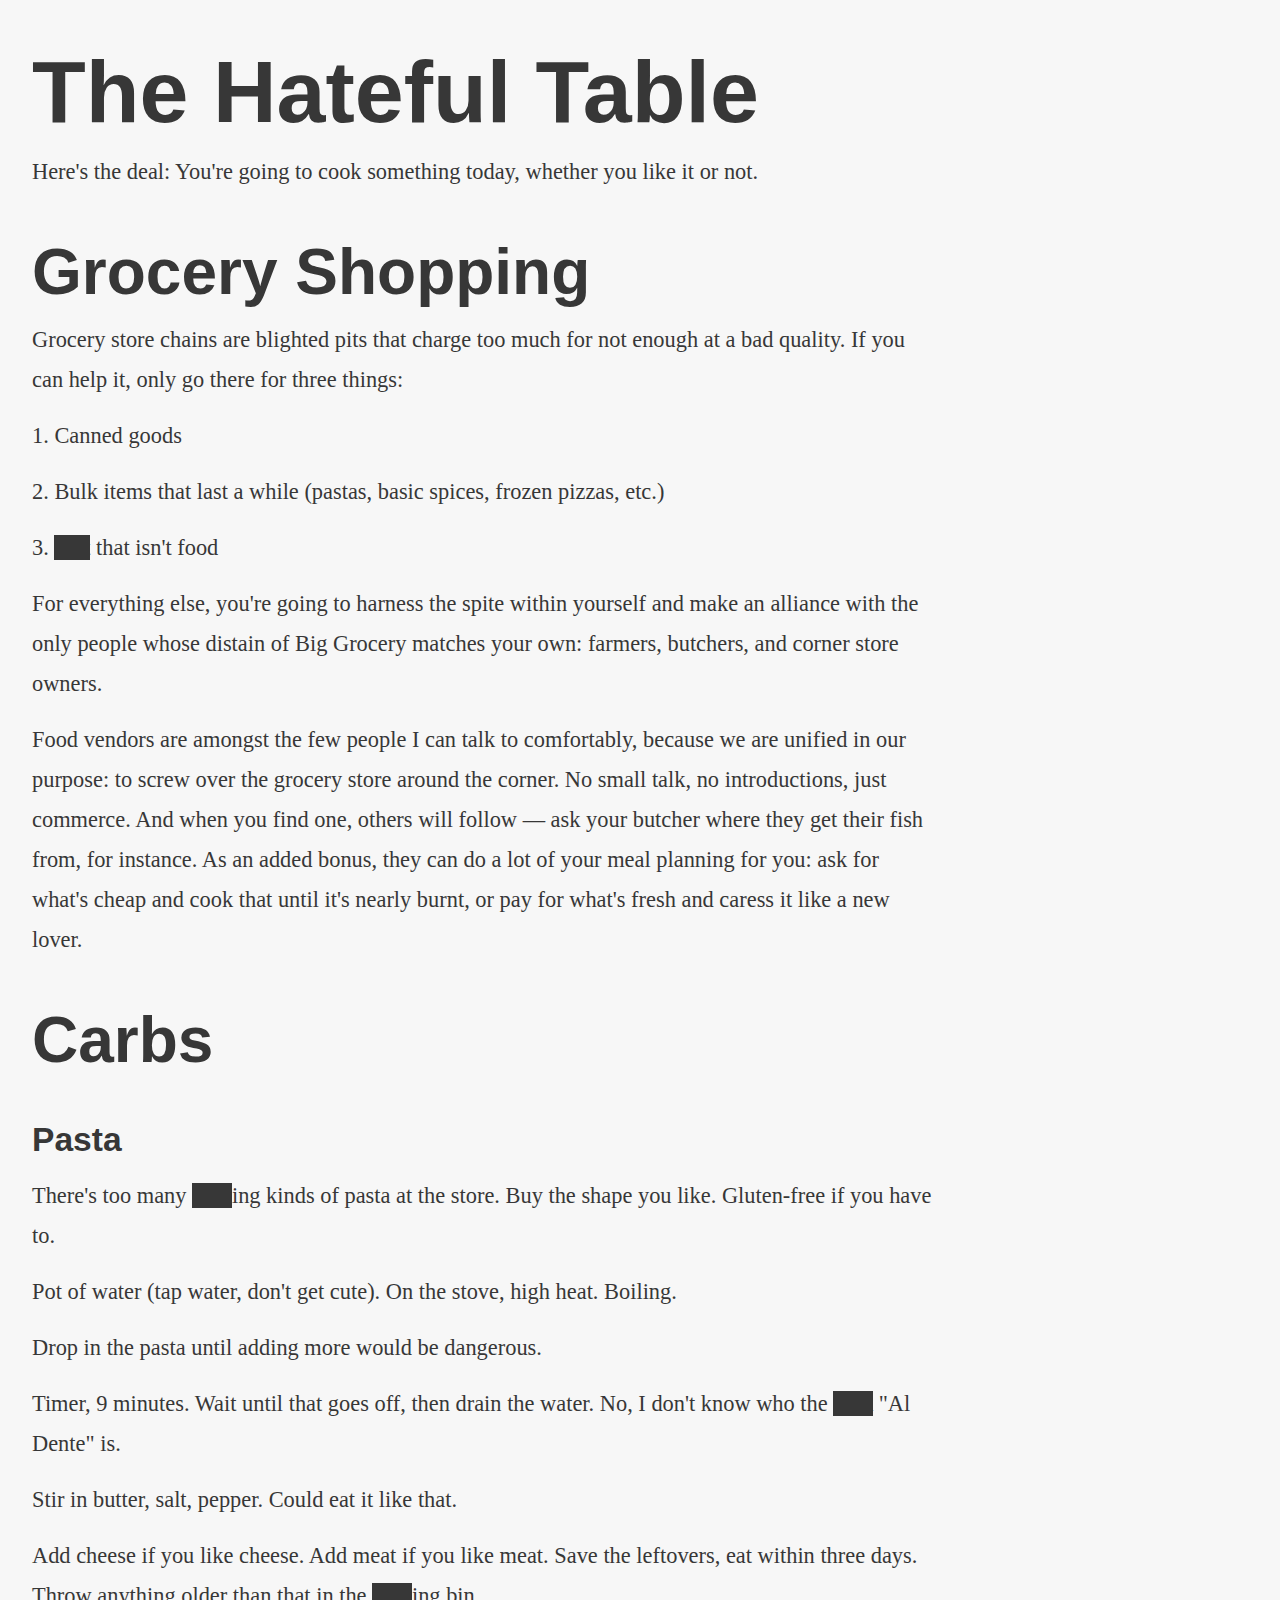
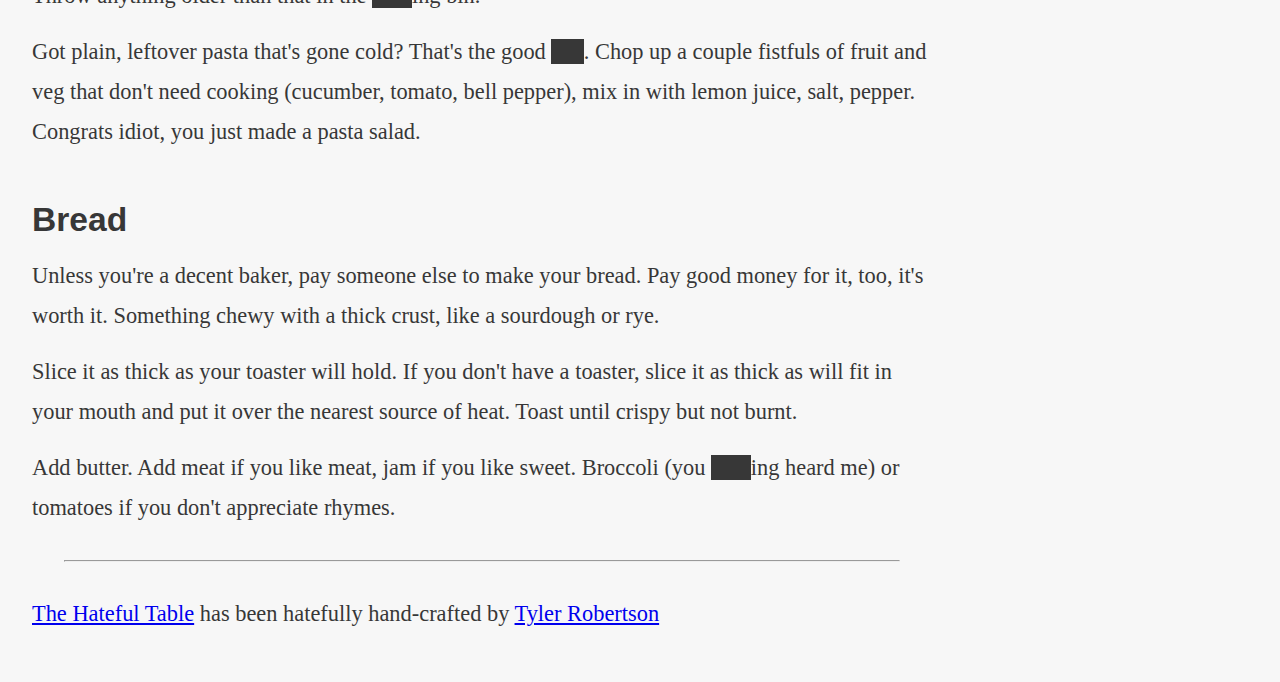
==== html/index.html @ 6c24e1fa "Built HTML file" ====
<html>
  <head>
    <title>The Hateful Table</title>
    <link rel="stylesheet" href="style.css" />
  </head>
  <body>
<h1><a href="#The Hateful Table">The Hateful Table</a></h1>

<p>Here's the deal: You're going to cook something today, whether you like it or not.</p>
<h1><a href="#Grocery Shopping">Grocery Shopping</a></h1>

<p>Grocery store chains are blighted pits that charge too much for not enough at a bad quality. If you can help it, only go there for three things:</p>

<p>1. Canned goods</p>

<p>2. Bulk items that last a while (pastas, basic spices, frozen pizzas, etc.)</p>

<p>3. <i>Shit</i> that isn't food</p>

<p>For everything else, you're going to harness the spite within yourself and make an alliance with the only people whose distain of Big Grocery matches your own: farmers, butchers, and corner store owners. </p>

<p>Food vendors are amongst the few people I can talk to comfortably, because we are unified in our purpose: to screw over the grocery store around the corner. No small talk, no introductions, just commerce. And when you find one, others will follow — ask your butcher where they get their fish from, for instance. As an added bonus, they can do a lot of your meal planning for you: ask for what's cheap and cook that until it's nearly burnt, or pay for what's fresh and caress it like a new lover.</p>
<h1><a href="#Carbs">Carbs</a></h1>

<h2><a href="#Pasta">Pasta</a></h2>

<p>There's too many <i>fuck</i>ing kinds of pasta at the store. Buy the shape you like. Gluten-free if you have to.</p>

<p>Pot of water (tap water, don't get cute). On the stove, high heat. Boiling.</p>

<p>Drop in the pasta until adding more would be dangerous. </p>

<p>Timer, 9 minutes. Wait until that goes off, then drain the water. No, I don't know who the <i>fuck</i> "Al Dente" is. </p>

<p>Stir in butter, salt, pepper. Could eat it like that. </p>

<p>Add cheese if you like cheese. Add meat if you like meat. Save the leftovers, eat within three days. Throw anything older than that in the <i>fuck</i>ing bin.</p>

<p>Got plain, leftover pasta that's gone cold? That's the good <i>shit</i>. Chop up a couple fistfuls of fruit and veg that don't need cooking (cucumber, tomato, bell pepper), mix in with lemon juice, salt, pepper. Congrats idiot, you just made a pasta salad.</p>

<h2><a href="#Bread">Bread</a></h2>

<p>Unless you're a decent baker, pay someone else to make your bread. Pay good money for it, too, it's worth it. Something chewy with a thick crust, like a sourdough or rye.</p>

<p>Slice it as thick as your toaster will hold. If you don't have a toaster, slice it as thick as will fit in your mouth and put it over the nearest source of heat. Toast until crispy but not burnt. </p>

<p>Add butter. Add meat if you like meat, jam if you like sweet. Broccoli (you <i>fuck</i>ing heard me) or tomatoes if you don't appreciate rhymes.</p>
    <hr />
    <p><a href="https://thehatefultable.com">The Hateful Table</a> has been hatefully hand-crafted by <a href="https://www.aTylerRobertson.com">Tyler Robertson</a></p>
    <script src="https://tyler-visitor-tracker.glitch.me/hey.js"></script>
  </body>
</html>
---- html/style.css ----
body {
  font-size: 140%;
  background: #F7F7F7;
  color: #373737;
  margin: 3rem 2rem;
  font-family: serif;
  line-height: 2.5rem;
  max-width: 900px;
}

h1, h2, h3 {
  font-family: sans-serif;
  margin: 0;
  margin-top: 3rem;
}

h1 {
  font-size: 4rem;
  line-height: 4rem;
}

h1:first-of-type {
  font-size: 5.5rem;
  line-height: 5.5rem;
  margin-top: 0;
}

h1 a {
  color: #373737;
  text-decoration: none;
}

h1 a:hover {
  color: #595959;
}

h2 a {
  color: #373737;
  text-decoration: none;
}

h2 a:hover {
  color: #595959;
}

hr {
  margin: 2rem;
}

p {
  margin: 1rem 0;
}

i {
  font-style: normal;
  background: #373737;
}
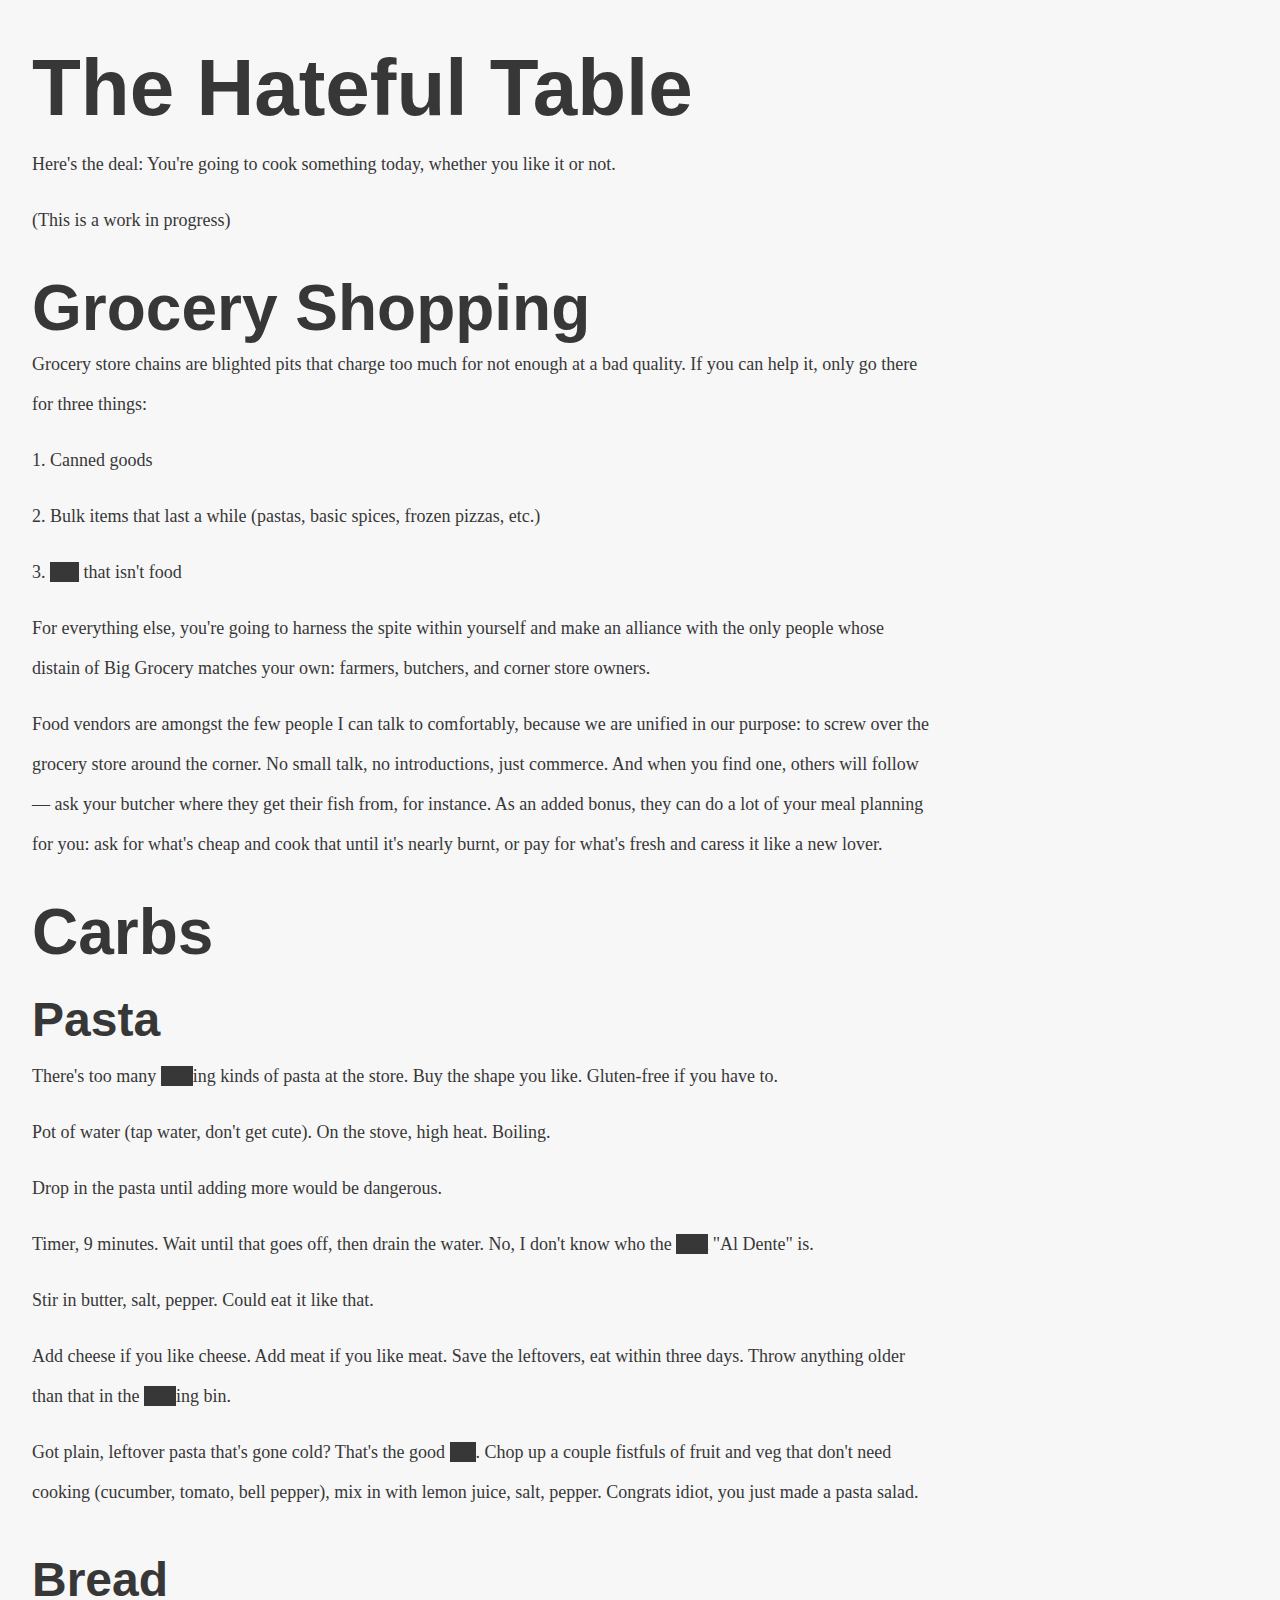
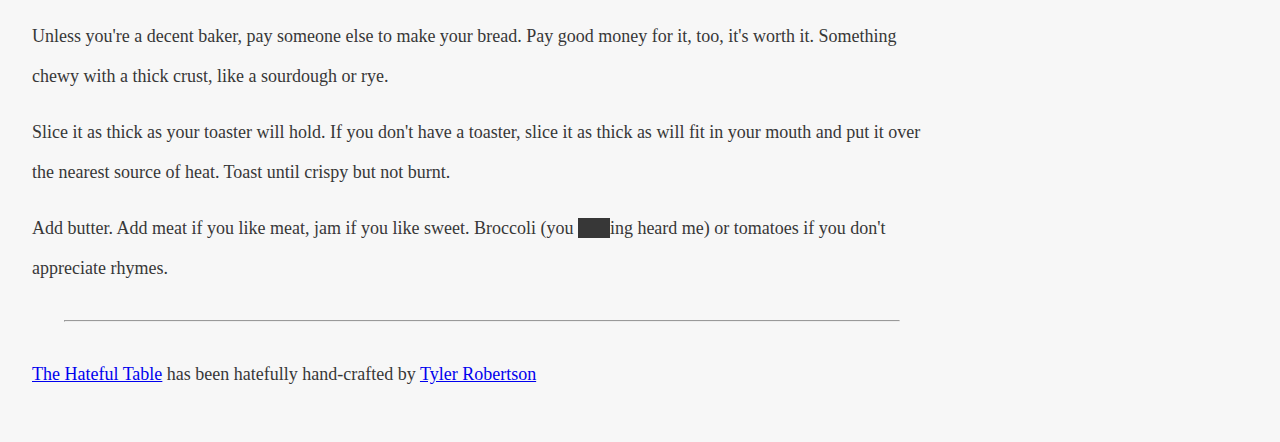
==== commit e8a10a3b: "Built HTML file" ====
--- a/html/index.html
+++ b/html/index.html
@@ -4,9 +4,12 @@
     <link rel="stylesheet" href="style.css" />
   </head>
   <body>
+    <main>
 <h1><a href="#The Hateful Table">The Hateful Table</a></h1>
 
 <p>Here's the deal: You're going to cook something today, whether you like it or not.</p>
+
+<p>(This is a work in progress)</p>
 <h1><a href="#Grocery Shopping">Grocery Shopping</a></h1>
 
 <p>Grocery store chains are blighted pits that charge too much for not enough at a bad quality. If you can help it, only go there for three things:</p>
@@ -45,8 +48,9 @@
 <p>Slice it as thick as your toaster will hold. If you don't have a toaster, slice it as thick as will fit in your mouth and put it over the nearest source of heat. Toast until crispy but not burnt. </p>
 
 <p>Add butter. Add meat if you like meat, jam if you like sweet. Broccoli (you <i>fuck</i>ing heard me) or tomatoes if you don't appreciate rhymes.</p>
-    <hr />
-    <p><a href="https://thehatefultable.com">The Hateful Table</a> has been hatefully hand-crafted by <a href="https://www.aTylerRobertson.com">Tyler Robertson</a></p>
+        <hr />
+        <p><a href="https://thehatefultable.com">The Hateful Table</a> has been hatefully hand-crafted by <a href="https://www.aTylerRobertson.com">Tyler Robertson</a></p>
+    </main>
     <script src="https://tyler-visitor-tracker.glitch.me/hey.js"></script>
   </body>
 </html>
--- a/html/style.css
+++ b/html/style.css
@@ -1,10 +1,14 @@
 body {
-  font-size: 140%;
+  font-size: min(18px, 200%);
   background: #F7F7F7;
   color: #373737;
-  margin: 3rem 2rem;
+  margin: 0;
   font-family: serif;
   line-height: 2.5rem;
+}
+
+main {
+  margin: 3rem 2rem;
   max-width: 900px;
 }
 
@@ -14,14 +18,21 @@
   margin-top: 3rem;
 }
 
+h3 {
+  font-size: 2rem;
+}
+
+h2 {
+  font-size: 3rem;
+}
+
 h1 {
   font-size: 4rem;
-  line-height: 4rem;
 }
 
 h1:first-of-type {
-  font-size: 5.5rem;
-  line-height: 5.5rem;
+  font-size: 5rem;
+  line-height: 5rem;
   margin-top: 0;
 }
 
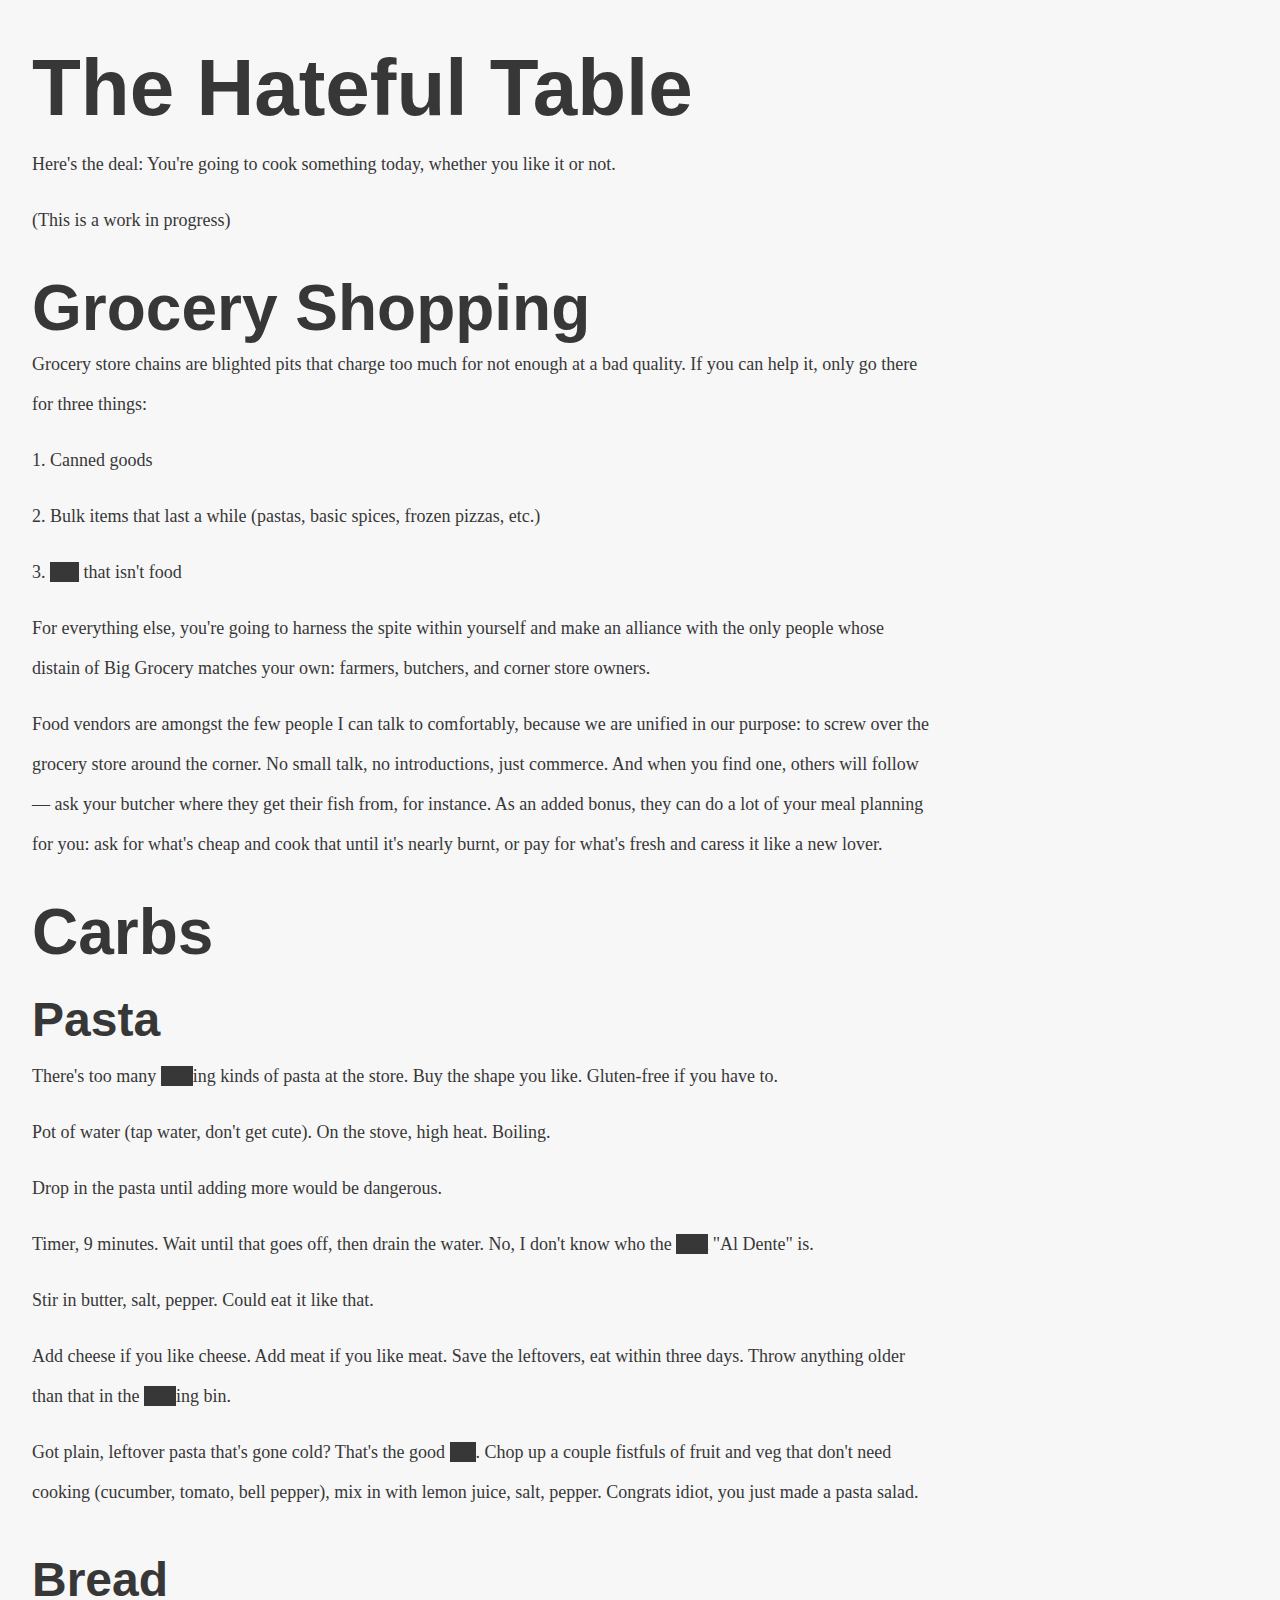
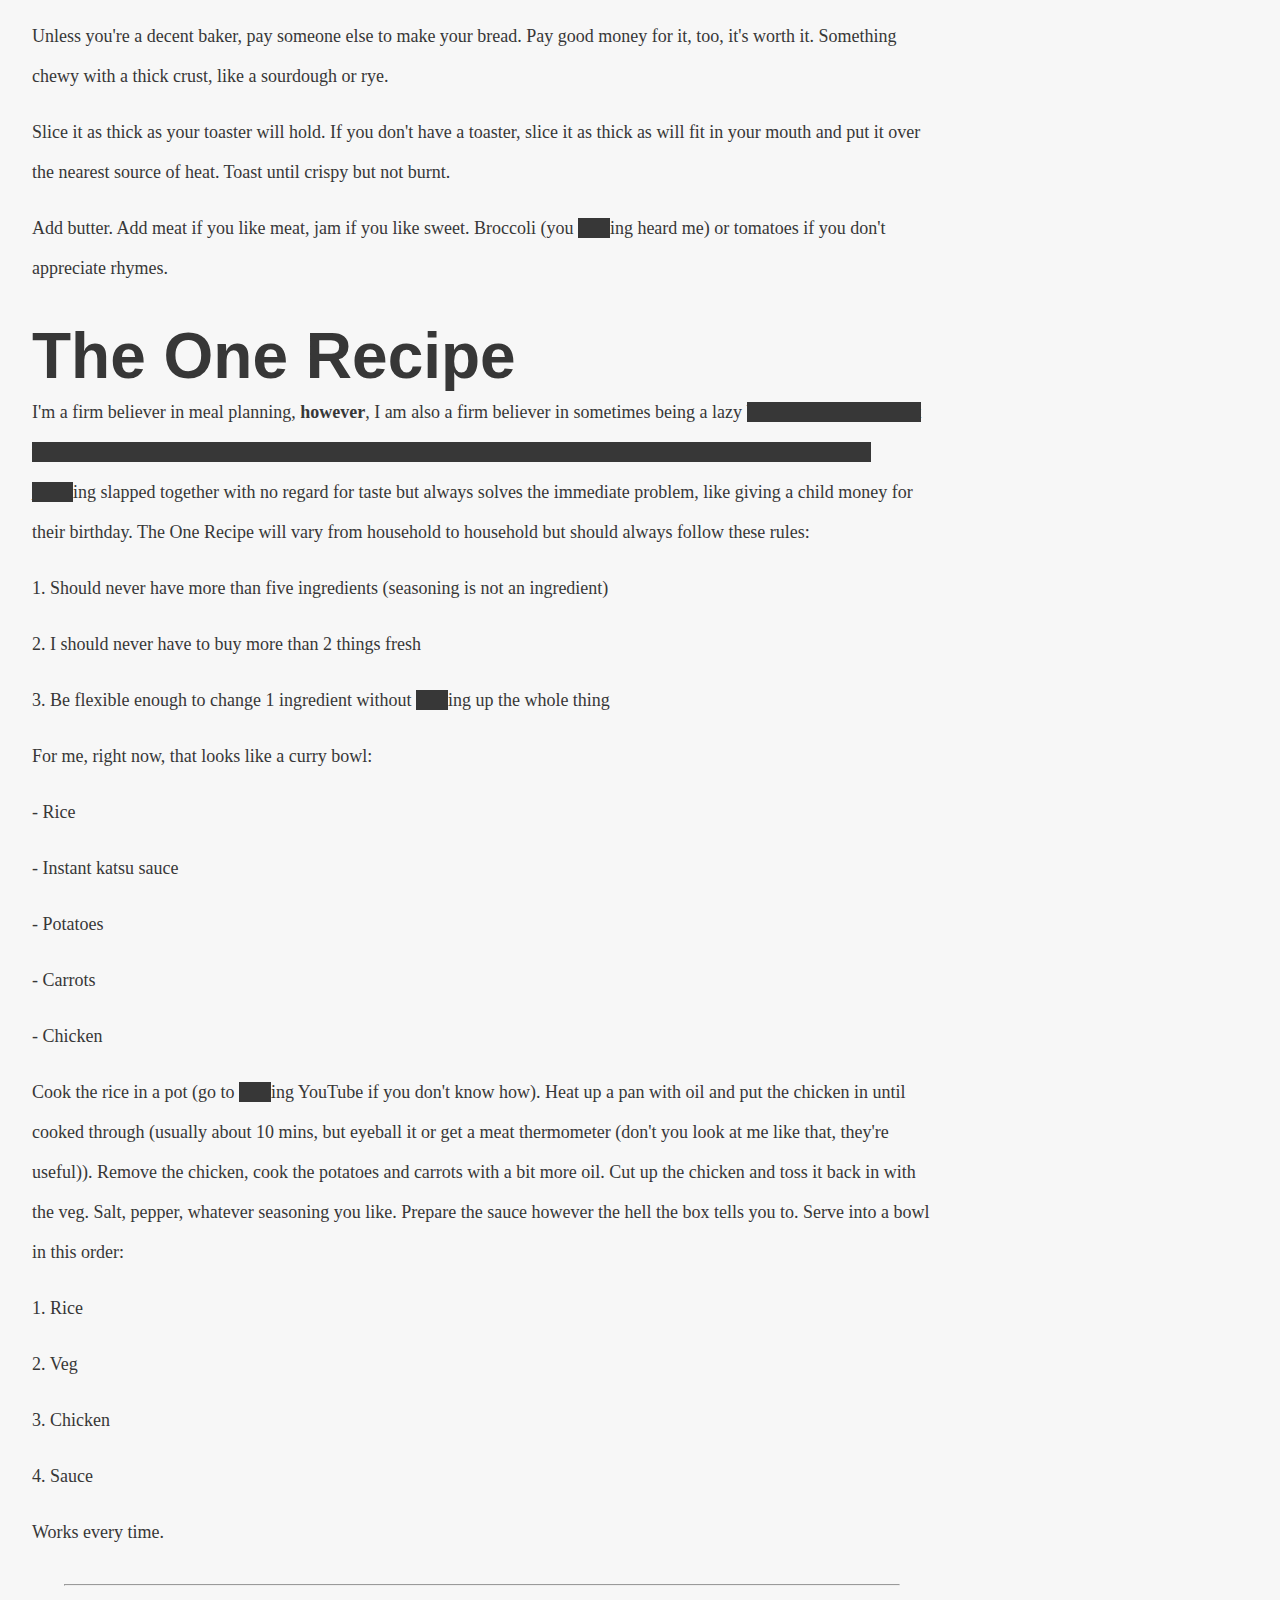
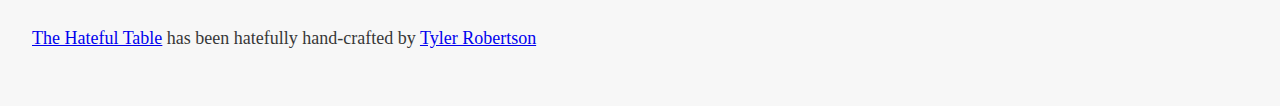
==== commit 15846ee0: "Built HTML file" ====
--- a/html/index.html
+++ b/html/index.html
@@ -48,6 +48,30 @@
 <p>Slice it as thick as your toaster will hold. If you don't have a toaster, slice it as thick as will fit in your mouth and put it over the nearest source of heat. Toast until crispy but not burnt. </p>
 
 <p>Add butter. Add meat if you like meat, jam if you like sweet. Broccoli (you <i>fuck</i>ing heard me) or tomatoes if you don't appreciate rhymes.</p>
+<h1><a href="#The One Recipe">The One Recipe</a></h1>
+
+<p>I'm a firm believer in meal planning, <b>however</b>, I am also a firm believer in sometimes being a lazy <i>bitch_ who doesn't want to make the thing that me-last-Monday thought would be easy. So there needs to be a backup. Something that can be _fuck</i>ing slapped together with no regard for taste but always solves the immediate problem, like giving a child money for their birthday. The One Recipe will vary from household to household but should always follow these rules:</p>
+
+<p>1. Should never have more than five ingredients (seasoning is not an ingredient)</p>
+<p>2. I should never have to buy more than 2 things fresh</p>
+<p>3. Be flexible enough to change 1 ingredient without <i>fuck</i>ing up the whole thing</p>
+
+<p>For me, right now, that looks like a curry bowl:</p>
+
+<p>- Rice</p>
+<p>- Instant katsu sauce</p>
+<p>- Potatoes</p>
+<p>- Carrots</p>
+<p>- Chicken</p>
+
+<p>Cook the rice in a pot (go to <i>fuck</i>ing YouTube if you don't know how). Heat up a pan with oil and put the chicken in until cooked through (usually about 10 mins, but eyeball it or get a meat thermometer (don't you look at me like that, they're useful)). Remove the chicken, cook the potatoes and carrots with a bit more oil. Cut up the chicken and toss it back in with the veg. Salt, pepper, whatever seasoning you like. Prepare the sauce however the hell the box tells you to. Serve into a bowl in this order:</p>
+
+<p>1. Rice</p>
+<p>2. Veg</p>
+<p>3. Chicken</p>
+<p>4. Sauce</p>
+
+<p>Works every time.</p>
         <hr />
         <p><a href="https://thehatefultable.com">The Hateful Table</a> has been hatefully hand-crafted by <a href="https://www.aTylerRobertson.com">Tyler Robertson</a></p>
     </main>
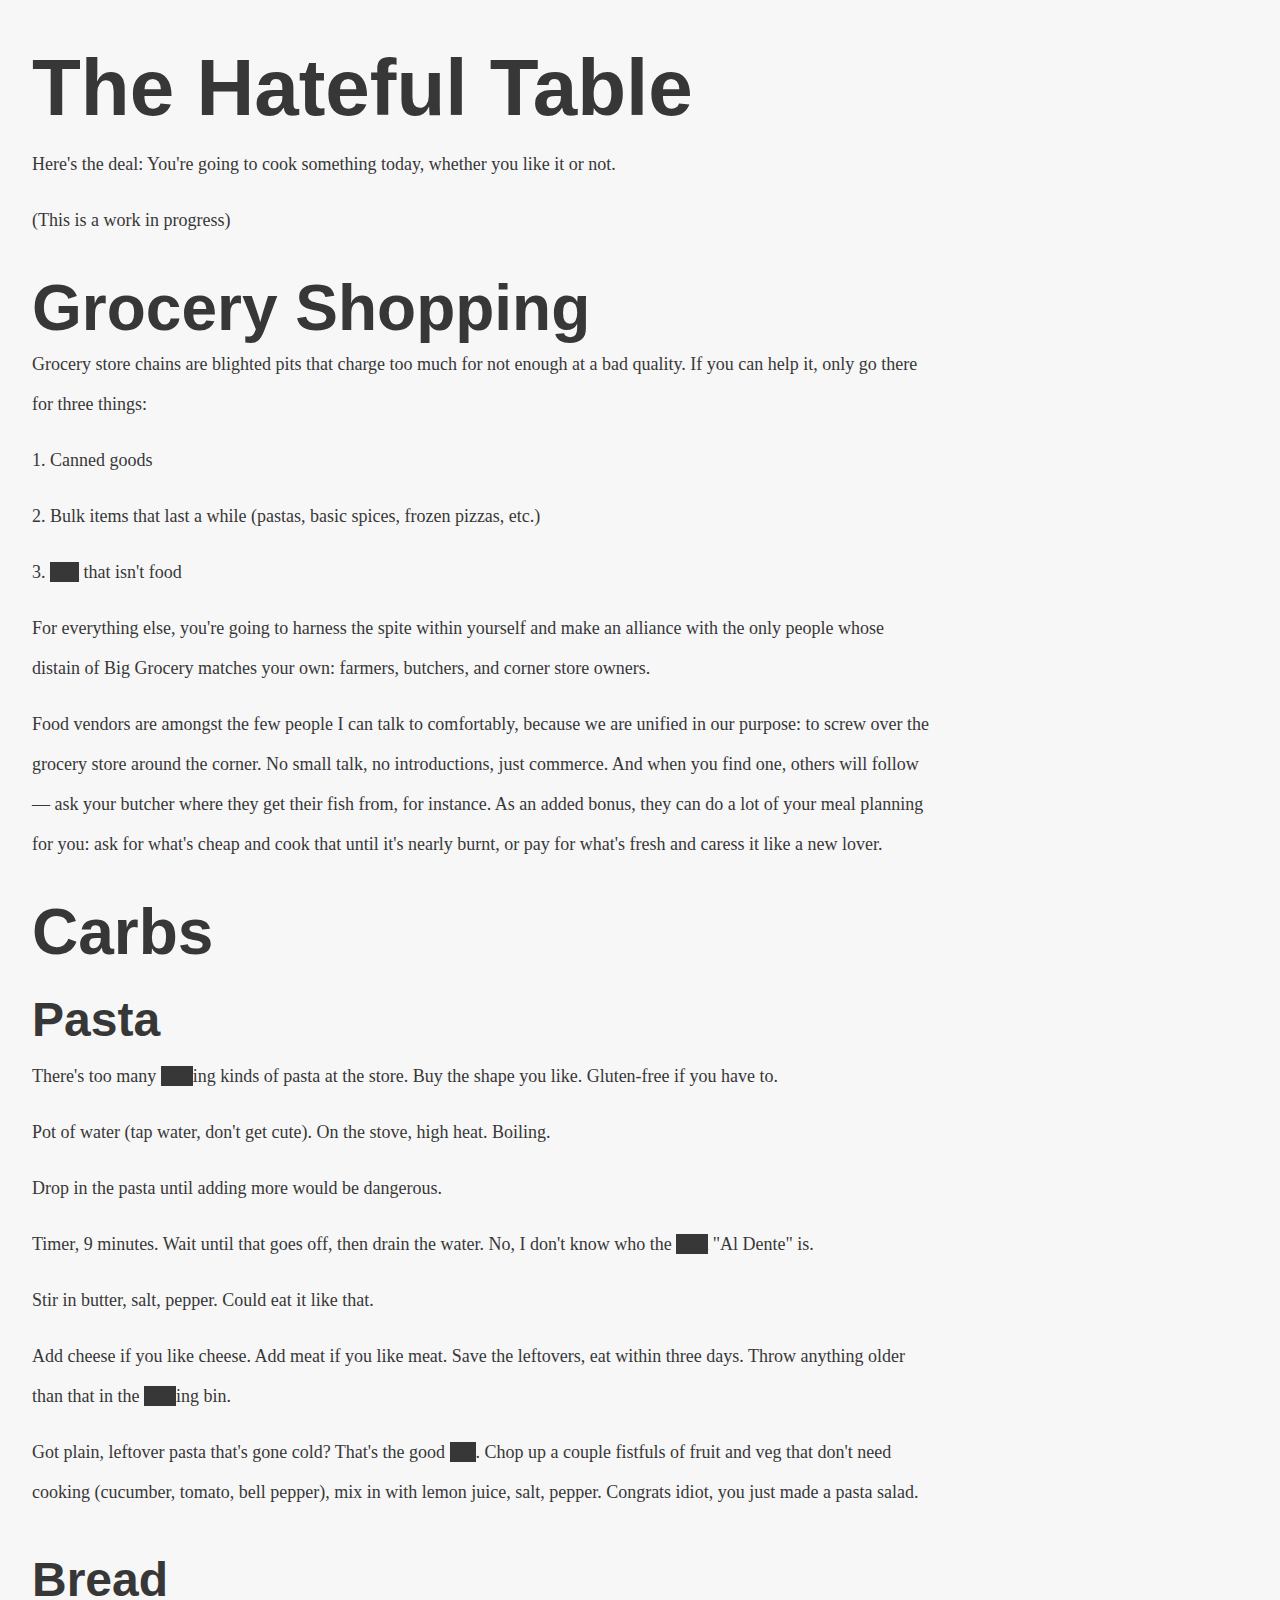
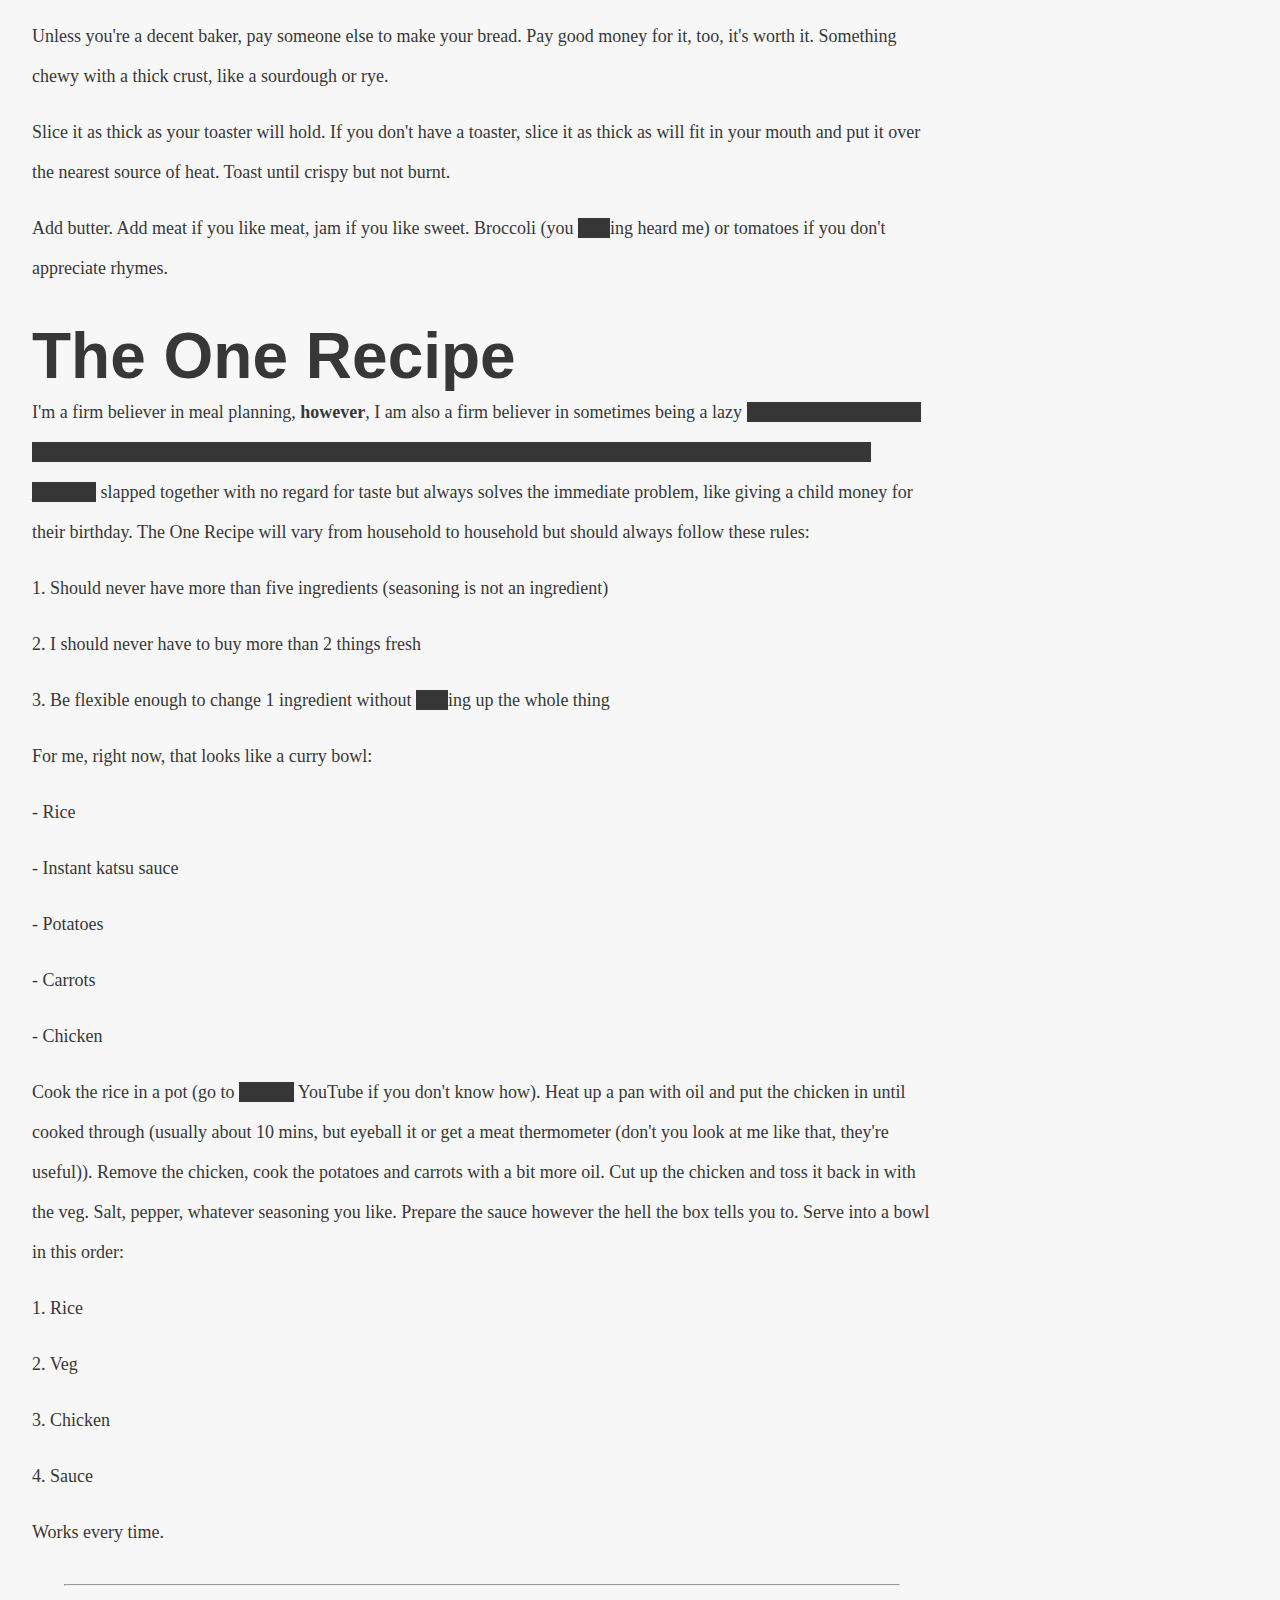
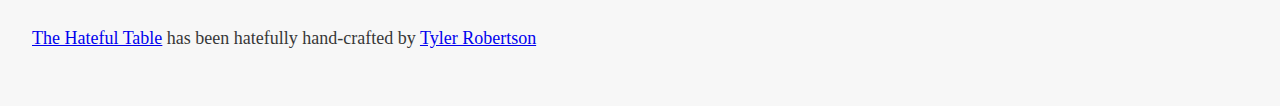
==== commit a6ed46ba: "Built HTML file" ====
--- a/html/index.html
+++ b/html/index.html
@@ -50,7 +50,7 @@
 <p>Add butter. Add meat if you like meat, jam if you like sweet. Broccoli (you <i>fuck</i>ing heard me) or tomatoes if you don't appreciate rhymes.</p>
 <h1><a href="#The One Recipe">The One Recipe</a></h1>
 
-<p>I'm a firm believer in meal planning, <b>however</b>, I am also a firm believer in sometimes being a lazy <i>bitch_ who doesn't want to make the thing that me-last-Monday thought would be easy. So there needs to be a backup. Something that can be _fuck</i>ing slapped together with no regard for taste but always solves the immediate problem, like giving a child money for their birthday. The One Recipe will vary from household to household but should always follow these rules:</p>
+<p>I'm a firm believer in meal planning, <b>however</b>, I am also a firm believer in sometimes being a lazy <i>bitch_ who doesn't want to make the thing that me-last-Monday thought would be easy. So there needs to be a backup. Something that can be _fucking</i> slapped together with no regard for taste but always solves the immediate problem, like giving a child money for their birthday. The One Recipe will vary from household to household but should always follow these rules:</p>
 
 <p>1. Should never have more than five ingredients (seasoning is not an ingredient)</p>
 <p>2. I should never have to buy more than 2 things fresh</p>
@@ -64,7 +64,7 @@
 <p>- Carrots</p>
 <p>- Chicken</p>
 
-<p>Cook the rice in a pot (go to <i>fuck</i>ing YouTube if you don't know how). Heat up a pan with oil and put the chicken in until cooked through (usually about 10 mins, but eyeball it or get a meat thermometer (don't you look at me like that, they're useful)). Remove the chicken, cook the potatoes and carrots with a bit more oil. Cut up the chicken and toss it back in with the veg. Salt, pepper, whatever seasoning you like. Prepare the sauce however the hell the box tells you to. Serve into a bowl in this order:</p>
+<p>Cook the rice in a pot (go to <i>fucking</i> YouTube if you don't know how). Heat up a pan with oil and put the chicken in until cooked through (usually about 10 mins, but eyeball it or get a meat thermometer (don't you look at me like that, they're useful)). Remove the chicken, cook the potatoes and carrots with a bit more oil. Cut up the chicken and toss it back in with the veg. Salt, pepper, whatever seasoning you like. Prepare the sauce however the hell the box tells you to. Serve into a bowl in this order:</p>
 
 <p>1. Rice</p>
 <p>2. Veg</p>
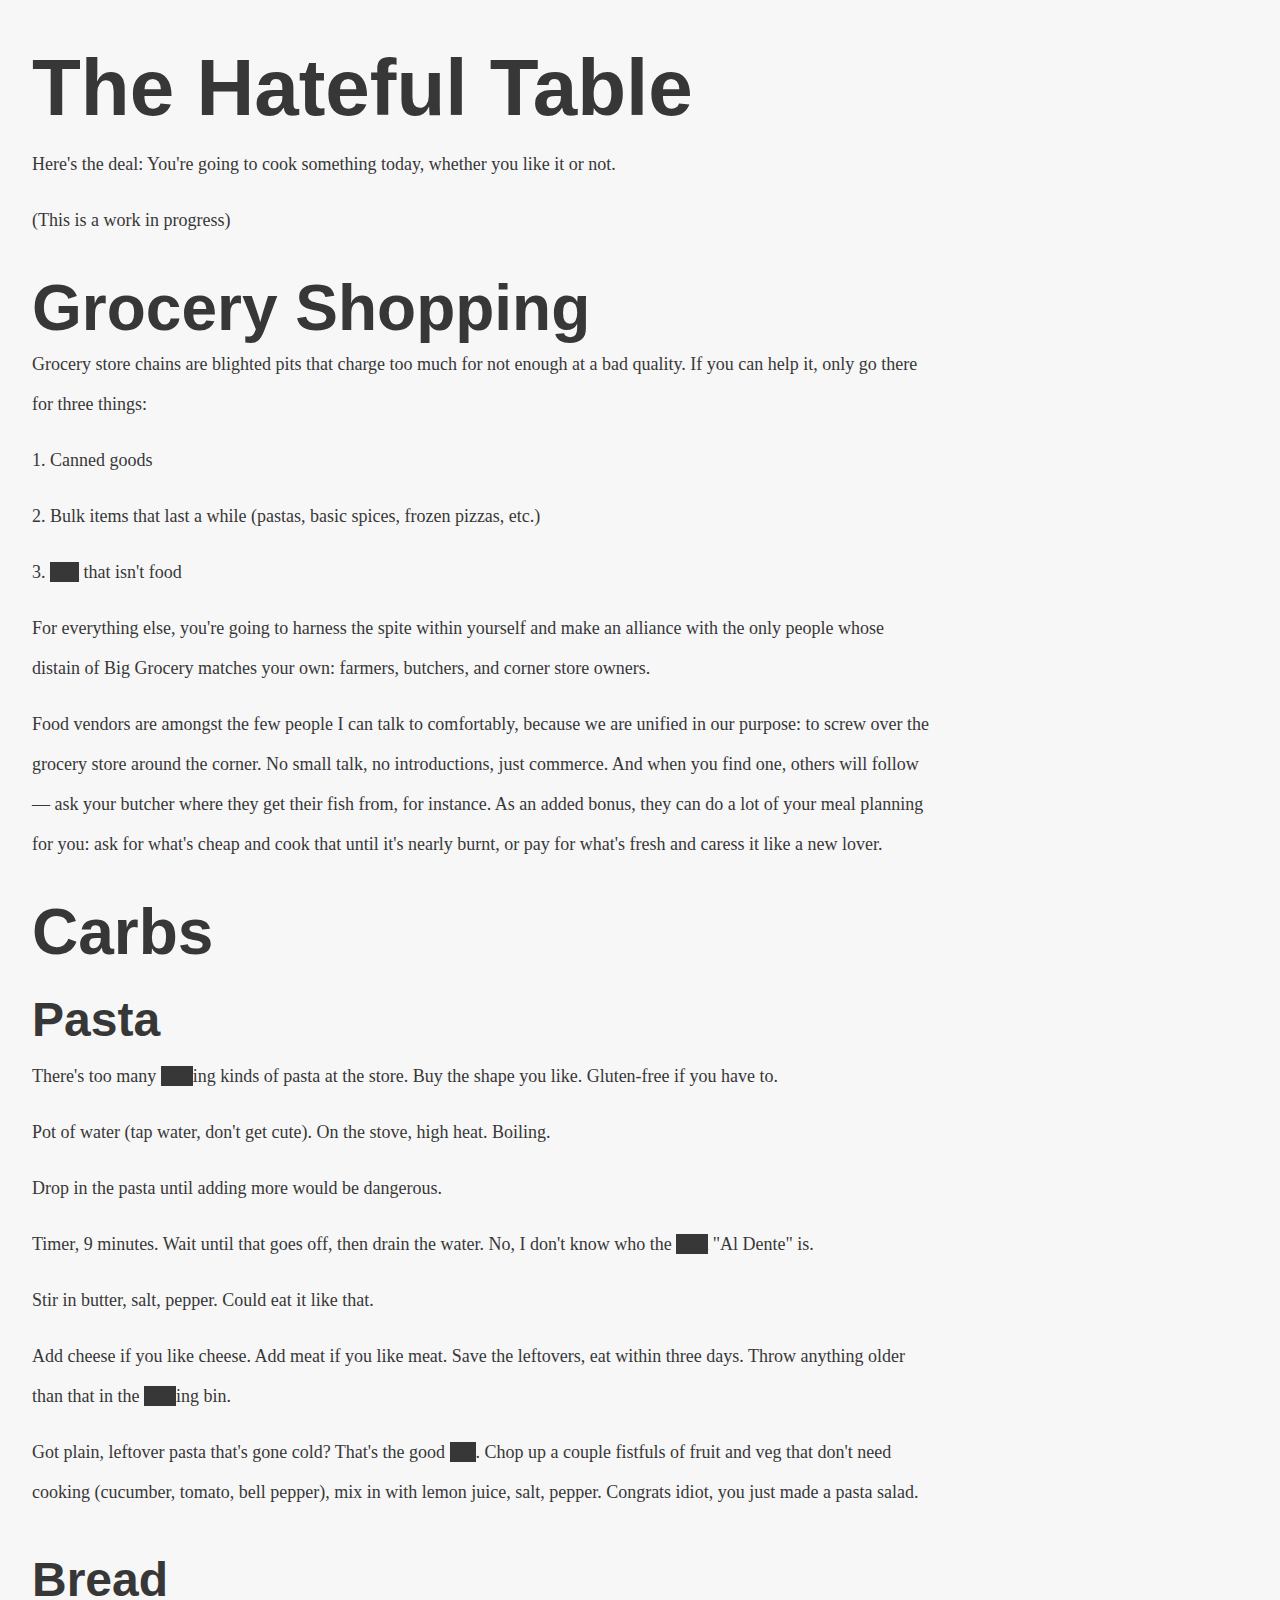
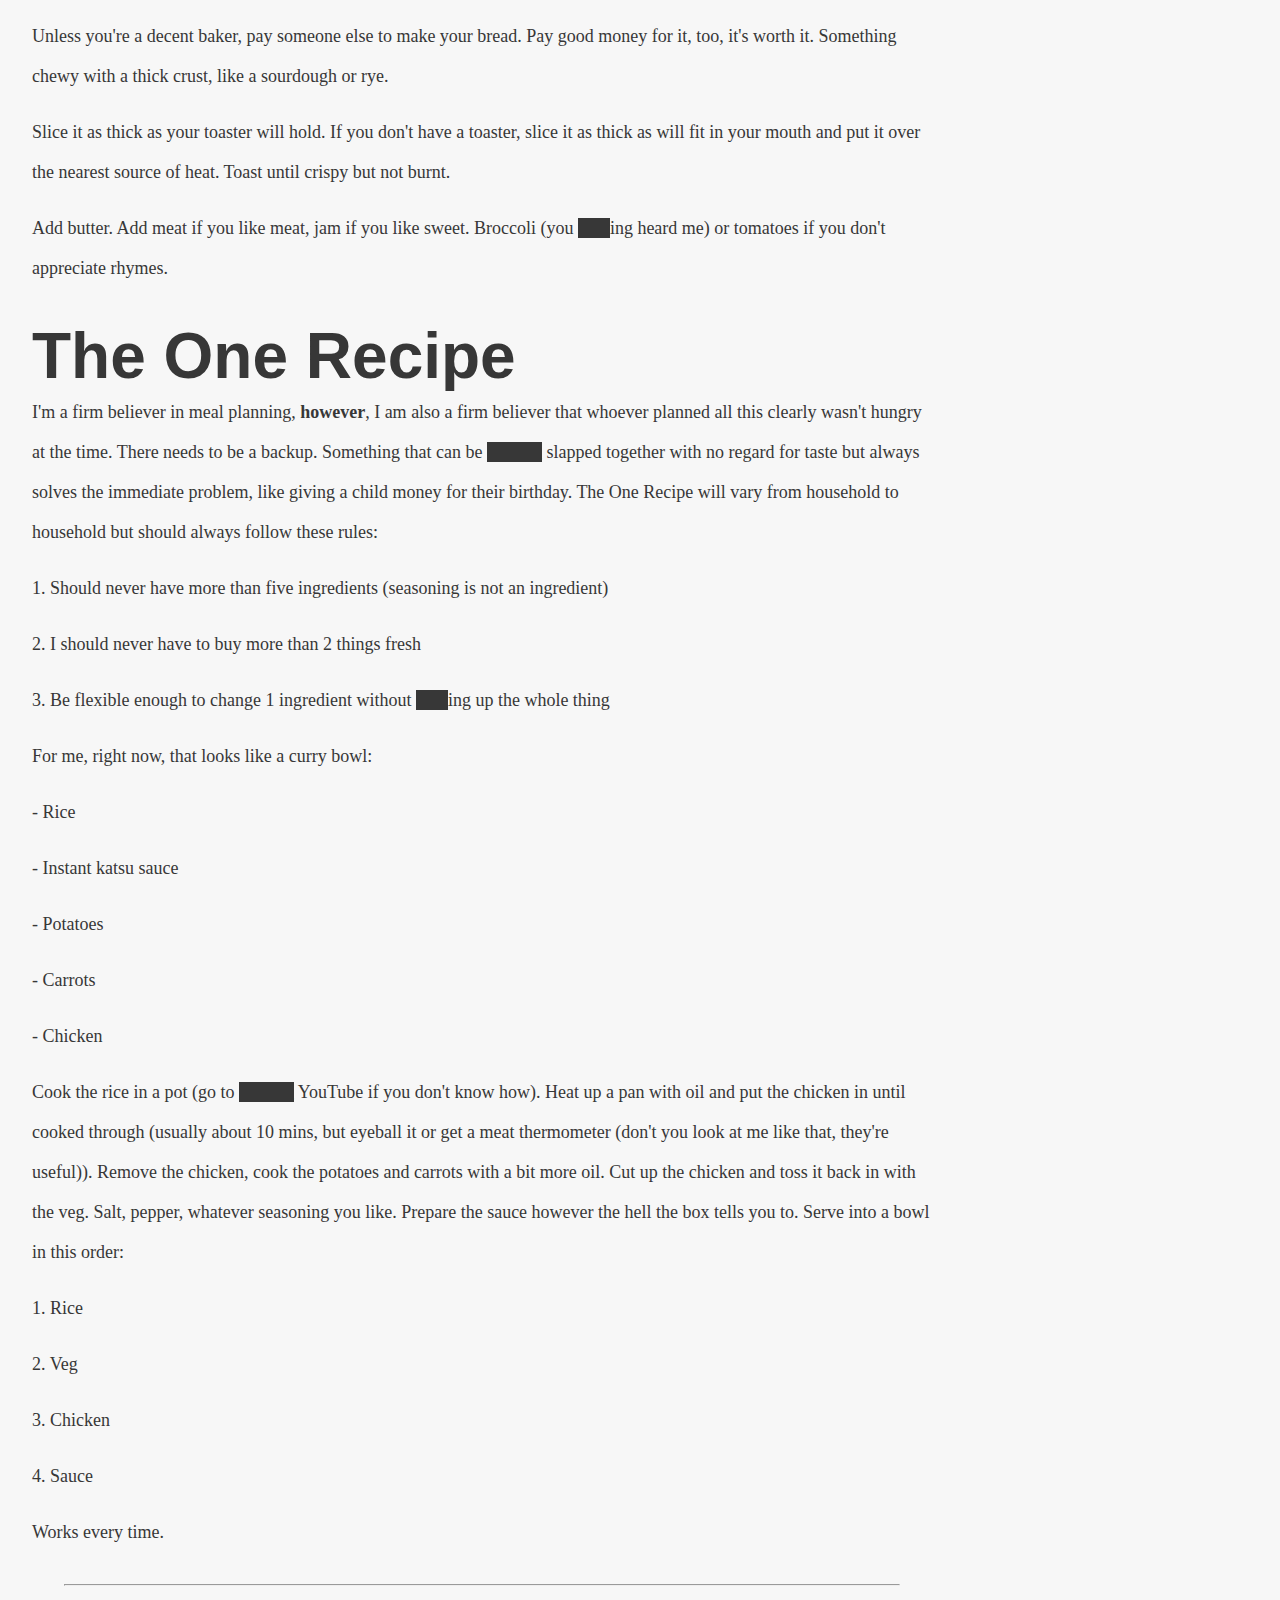
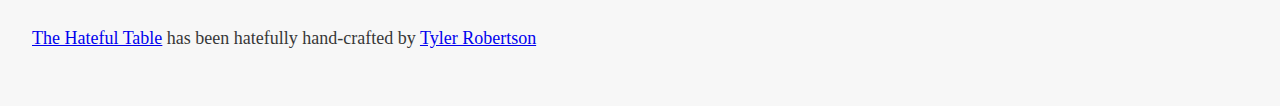
==== commit 8f62f18c: "Built HTML file" ====
--- a/html/index.html
+++ b/html/index.html
@@ -50,7 +50,7 @@
 <p>Add butter. Add meat if you like meat, jam if you like sweet. Broccoli (you <i>fuck</i>ing heard me) or tomatoes if you don't appreciate rhymes.</p>
 <h1><a href="#The One Recipe">The One Recipe</a></h1>
 
-<p>I'm a firm believer in meal planning, <b>however</b>, I am also a firm believer in sometimes being a lazy <i>bitch_ who doesn't want to make the thing that me-last-Monday thought would be easy. So there needs to be a backup. Something that can be _fucking</i> slapped together with no regard for taste but always solves the immediate problem, like giving a child money for their birthday. The One Recipe will vary from household to household but should always follow these rules:</p>
+<p>I'm a firm believer in meal planning, <b>however</b>, I am also a firm believer that whoever planned all this clearly wasn't hungry at the time. There needs to be a backup. Something that can be <i>fucking</i> slapped together with no regard for taste but always solves the immediate problem, like giving a child money for their birthday. The One Recipe will vary from household to household but should always follow these rules:</p>
 
 <p>1. Should never have more than five ingredients (seasoning is not an ingredient)</p>
 <p>2. I should never have to buy more than 2 things fresh</p>
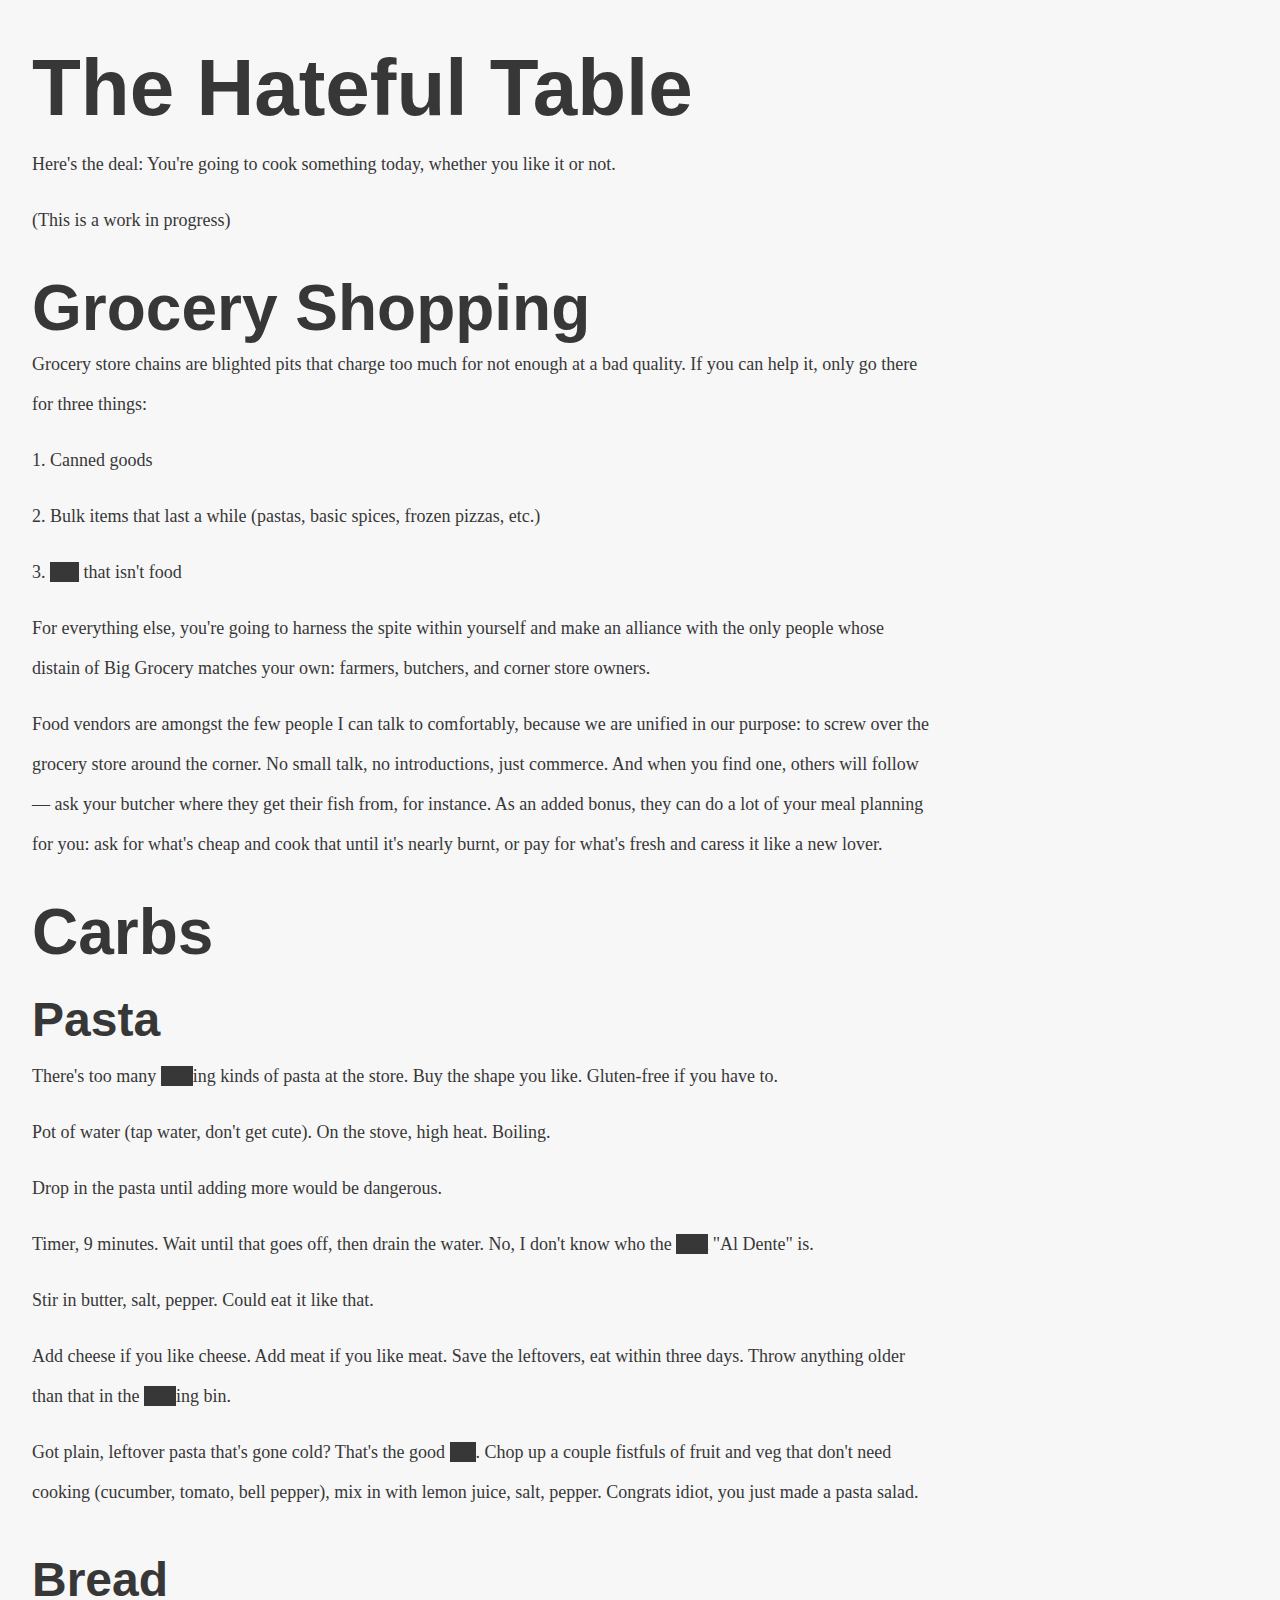
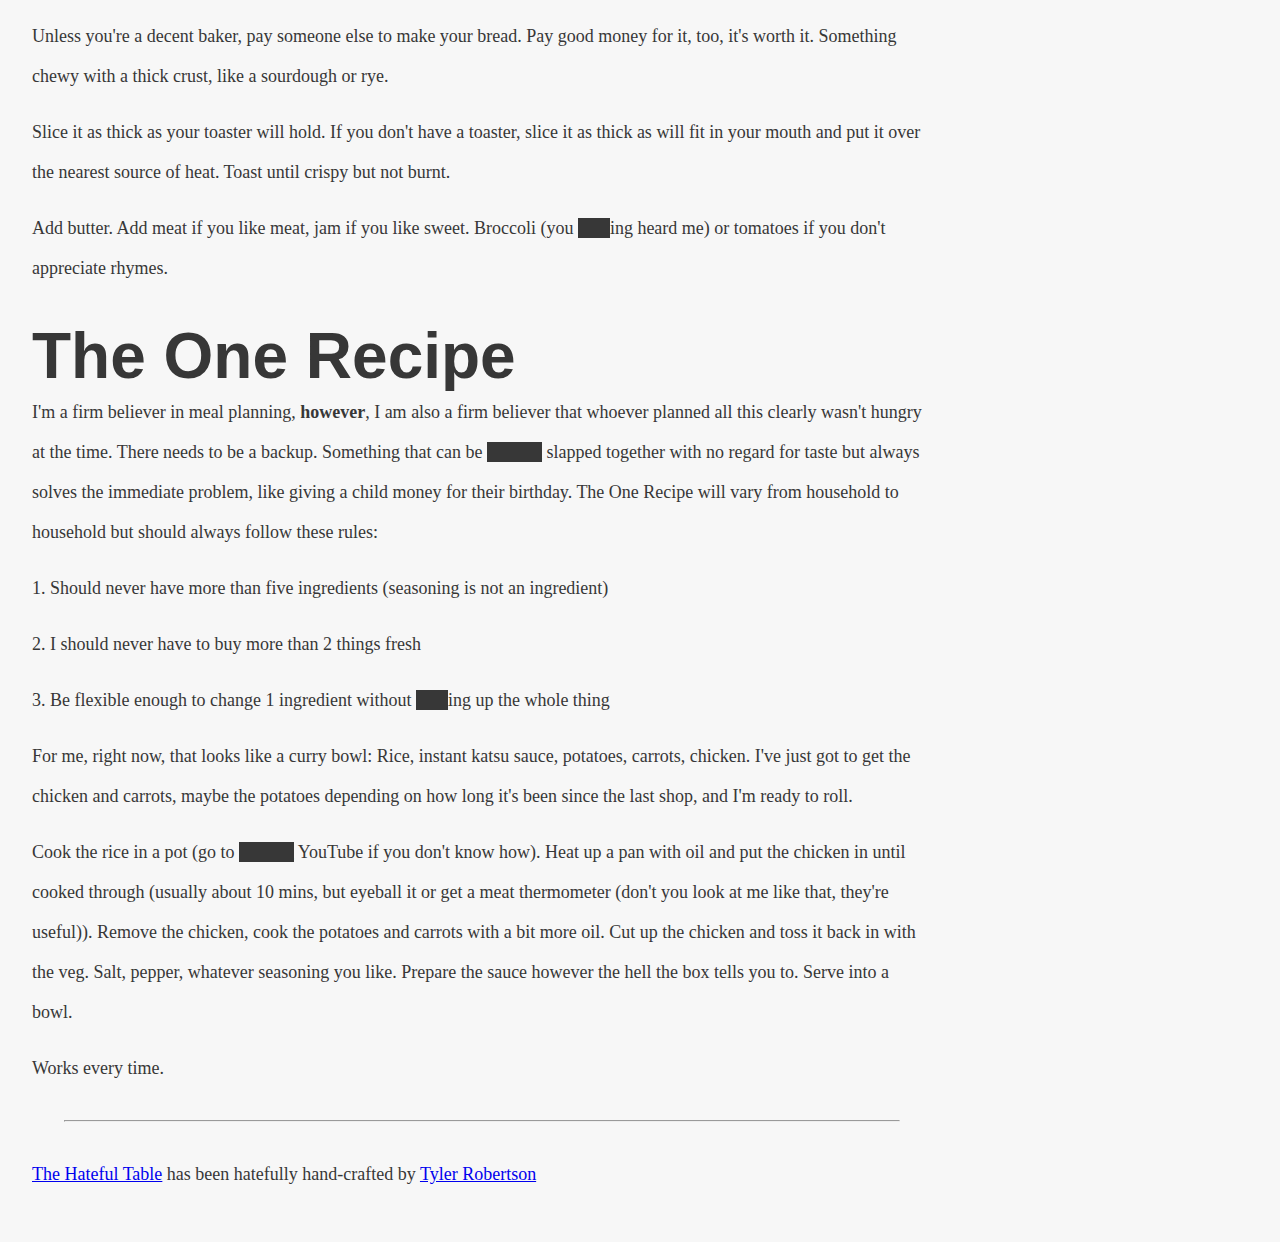
==== commit 5448fbe3: "Built HTML file" ====
--- a/html/index.html
+++ b/html/index.html
@@ -56,20 +56,9 @@
 <p>2. I should never have to buy more than 2 things fresh</p>
 <p>3. Be flexible enough to change 1 ingredient without <i>fuck</i>ing up the whole thing</p>
 
-<p>For me, right now, that looks like a curry bowl:</p>
+<p>For me, right now, that looks like a curry bowl: Rice, instant katsu sauce, potatoes, carrots, chicken. I've just got to get the chicken and carrots, maybe the potatoes depending on how long it's been since the last shop, and I'm ready to roll.</p>
 
-<p>- Rice</p>
-<p>- Instant katsu sauce</p>
-<p>- Potatoes</p>
-<p>- Carrots</p>
-<p>- Chicken</p>
-
-<p>Cook the rice in a pot (go to <i>fucking</i> YouTube if you don't know how). Heat up a pan with oil and put the chicken in until cooked through (usually about 10 mins, but eyeball it or get a meat thermometer (don't you look at me like that, they're useful)). Remove the chicken, cook the potatoes and carrots with a bit more oil. Cut up the chicken and toss it back in with the veg. Salt, pepper, whatever seasoning you like. Prepare the sauce however the hell the box tells you to. Serve into a bowl in this order:</p>
-
-<p>1. Rice</p>
-<p>2. Veg</p>
-<p>3. Chicken</p>
-<p>4. Sauce</p>
+<p>Cook the rice in a pot (go to <i>fucking</i> YouTube if you don't know how). Heat up a pan with oil and put the chicken in until cooked through (usually about 10 mins, but eyeball it or get a meat thermometer (don't you look at me like that, they're useful)). Remove the chicken, cook the potatoes and carrots with a bit more oil. Cut up the chicken and toss it back in with the veg. Salt, pepper, whatever seasoning you like. Prepare the sauce however the hell the box tells you to. Serve into a bowl.</p>
 
 <p>Works every time.</p>
         <hr />
